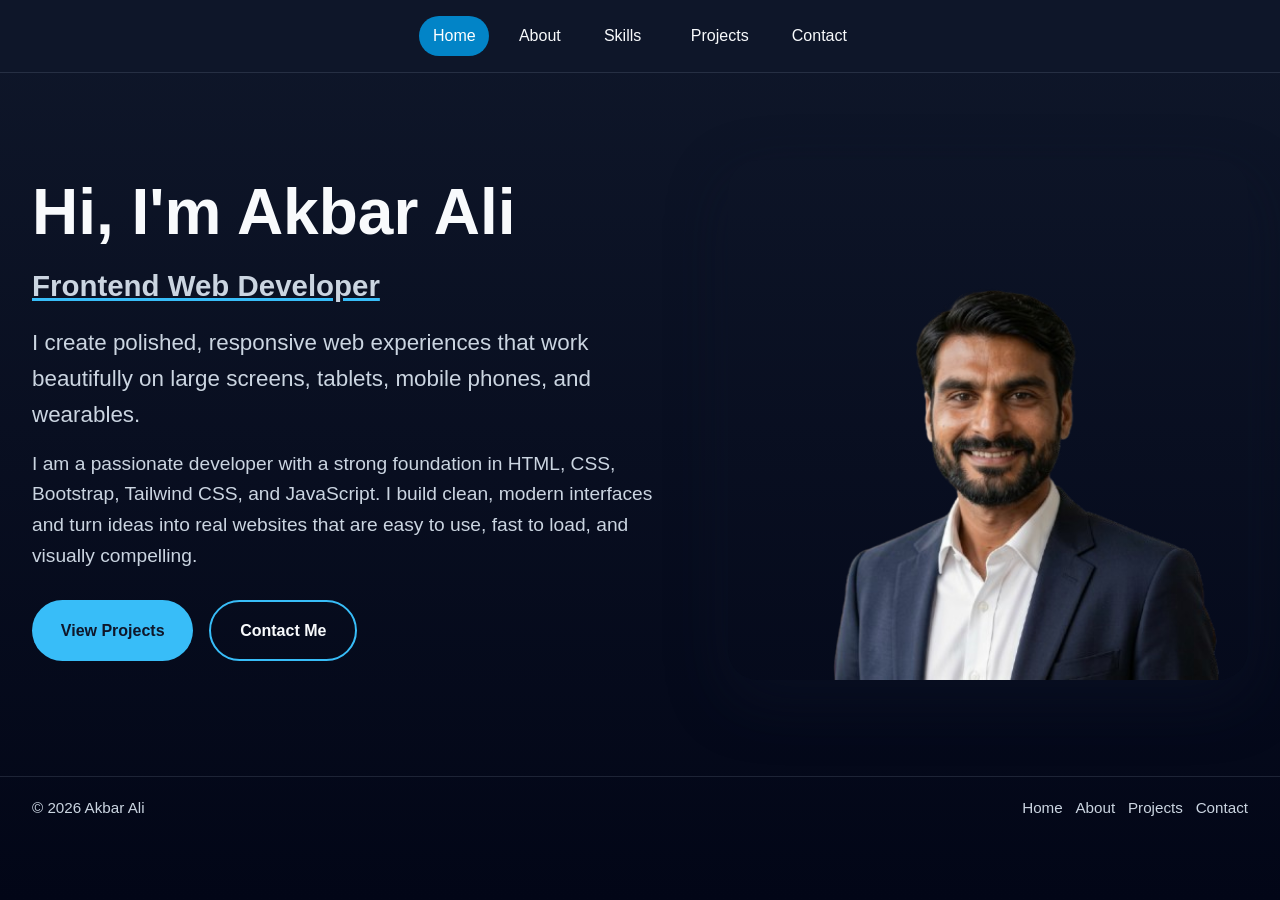
==== index.html @ f312aaf5 "first commit" ====
<!DOCTYPE html>
<html lang="en">
<head>
    <meta charset="UTF-8">
    <title>Akbar Ali | Frontend Developer</title>
    <meta name="viewport" content="width=device-width, initial-scale=1.0">
    <link rel="stylesheet" href="style.css">
</head>
<body>
    <div class="navbar">
        <ul>
            <li class="active"><a href="index.html">Home</a></li>
            <li><a href="about.html">About</a></li>

            <li class="hiden-menu1"><a href="#">Skills
                <svg xmlns="http://www.w3.org/2000/svg" viewBox="0 0 640 640"><path d="M297.4 438.6C309.9 451.1 330.2 451.1 342.7 438.6L502.7 278.6C515.2 266.1 515.2 245.8 502.7 233.3C490.2 220.8 469.9 220.8 457.4 233.3L320 370.7L182.6 233.4C170.1 220.9 149.8 220.9 137.3 233.4C124.8 245.9 124.8 266.2 137.3 278.7L297.3 438.7z"/></svg>
                <div class="my-skil">
                    <a href="">HTML</a>
                    <a href="">CSS</a>
                    <a href="">Bootstrap</a>
                    <a href="">JavaScript</a>
                </div>
            </a></li>
            
            <li><a href="myprojects.html">Projects</a></li>
            <li><a href="contact.html">Contact</a></li>
        </ul>
    </div>

    <main class="hero-section">
        <div class="left-side">
            <h1>Hi, I'm Akbar Ali</h1>
            <p class="des1">Frontend Web Developer</p>
            <p class="des2">I create polished, responsive web experiences that work beautifully on large screens, tablets, mobile phones, and wearables.</p>
            <p class="des3">I am a passionate developer with a strong foundation in HTML, CSS, Bootstrap, Tailwind CSS, and JavaScript. I build clean, modern interfaces and turn ideas into real websites that are easy to use, fast to load, and visually compelling.</p>
            <div class="btns">
                <a class="btn1" href="myprojects.html">View Projects</a>
                <a class="btn2" href="contact.html">Contact Me</a>
            </div>
        </div>

        <div class="right-side">
            <img src="1774941200616-019d42bc-8398-7a47-a957-3726817f97ca-removebg-preview.png" alt="Akbar Ali portrait">
        </div>
    </main>

    <footer>
        <div class="foter-left"><p>© 2026 Akbar Ali</p></div>
        <div class="foter-right">
            <ul>
                <li class="active"><a href="index.html">Home</a></li>
                <li><a href="about.html">About</a></li>
                <li><a href="myprojects.html">Projects</a></li>
                <li><a href="contact.html">Contact</a></li>
            </ul>
        </div>
    </footer>
</body>
</html>
---- style.css ----
﻿* {
    padding: 0;
    margin: 0;
    box-sizing: border-box;
}

body {
    background: linear-gradient(180deg, #0f172a 0%, #020617 100%);
    color: #f8fafc;
    font-family: 'Segoe UI', Tahoma, Geneva, Verdana, sans-serif;
    line-height: 1.6;
    min-height: 100vh;
}

img {
    max-width: 100%;
    display: block;
}

a {
    color: inherit;
    text-decoration: none;
}

button,
input,
textarea {
    font: inherit;
}

.navbar {
    position: fixed;
    top: 0;
    left: 0;
    width: 100%;
    z-index: 100;
    background: rgba(15, 23, 42, 0.96);
    border-bottom: 1px solid rgba(148, 163, 184, 0.18);
}

.navbar ul {
    display: flex;
    flex-wrap: wrap;
    justify-content: center;
    align-items: center;
    gap: 1rem;
    padding: 1rem 1.5rem;
    list-style: none;
}

.navbar li {
    position: relative;
}

.navbar a {
    display: inline-flex;
    align-items: center;
    gap: 0.4rem;
    color: #f8fafc;
    padding: 0.45rem 0.85rem;
    border-radius: 999px;
    transition: background 0.25s ease, color 0.25s ease, transform 0.2s ease;
    font-size: 1rem;
}

.navbar a:hover,
.navbar .active > a {
    background: #0284c7;
    color: #ffffff;
}

.my-skil {
    display: none;
    position: absolute;
    top: 100%;
    left: 0;
    margin-top: 0.6rem;
    padding: 0.75rem;
    background: rgba(15, 23, 42, 0.98);
    border: 1px solid rgba(148, 163, 184, 0.24);
    border-radius: 16px;
    flex-direction: column;
    gap: 0.4rem;
    min-width: 180px;
}

.hiden-menu1:hover .my-skil {
    display: flex;
}

.my-skil a {
    padding: 0.45rem 0.65rem;
    border-radius: 12px;
    background: rgba(255, 255, 255, 0.04);
}

.hero-section {
    display: flex;
    align-items: center;
    justify-content: space-between;
    gap: 3rem;
    max-width: 1280px;
    margin: 0 auto;
    padding: 10rem 2rem 4rem;
}

.left-side {
    width: 100%;
    max-width: 640px;
}

.left-side h1 {
    font-size: clamp(2.8rem, 5vw, 5rem);
    margin-bottom: 1rem;
    line-height: 1.05;
}

.des1,
.des2,
.des3 {
    color: #cbd5e1;
}

.des1 {
    font-size: clamp(1.3rem, 2.3vw, 2rem);
    font-weight: 700;
    text-decoration: underline 3px #38bdf8;
    margin-bottom: 1rem;
}

.des2 {
    font-size: clamp(1rem, 1.8vw, 1.4rem);
    margin-bottom: 1rem;
    max-width: 42rem;
}

.des3 {
    font-size: clamp(1rem, 1.8vw, 1.2rem);
    margin-bottom: 1.75rem;
    max-width: 42rem;
}

.btns {
    display: flex;
    flex-wrap: wrap;
    gap: 1rem;
}

.btn1,
.btn2 {
    display: inline-flex;
    justify-content: center;
    align-items: center;
    border-radius: 999px;
    padding: 1rem 1.8rem;
    font-weight: 700;
    transition: transform 0.2s ease, background 0.2s ease;
}

.btn1 {
    background: #38bdf8;
    color: #0f172a;
}

.btn2 {
    background: transparent;
    border: 2px solid #38bdf8;
    color: #f8fafc;
}

.btn1:hover,
.btn2:hover,
.send-btn:hover {
    transform: translateY(-2px);
    background: #0ea5e9;
    color: #ffffff;
}

.right-side {
    width: 100%;
    max-width: 520px;
}

.right-side img {
    border-radius: 30px;
    object-fit: cover;
    box-shadow: 0 20px 60px rgba(15, 23, 42, 0.4);
    width: 100%;
    height: auto;
}

footer {
    display: flex;
    flex-wrap: wrap;
    justify-content: space-between;
    align-items: center;
    gap: 1rem;
    padding: 1.2rem 2rem;
    margin-top: 2rem;
    border-top: 1px solid rgba(148, 163, 184, 0.18);
    color: #cbd5e1;
    font-size: 0.95rem;
}

footer ul {
    display: flex;
    flex-wrap: wrap;
    gap: 0.8rem;
    list-style: none;
}

footer a:hover {
    color: #fff;
}

.about-me {
    padding: 10rem 2rem 4rem;
    max-width: 960px;
    margin: 0 auto;
}

.about-p1 {
    font-size: clamp(1.05rem, 2vw, 1.25rem);
    max-width: 900px;
    margin: 0 auto;
}

.about-p1 span {
    display: inline-block;
    font-size: 1.35rem;
    font-weight: 700;
    color: #38bdf8;
    margin-bottom: 0.75rem;
}

.project-main-page {
    position: relative;
    margin-inline: auto;
    padding-top: 6%;
}

.items {
    display: grid;
    grid-template-columns: repeat(3, 1fr);
    gap: 1rem;
    padding: 0 2rem;
}

.img {
    height: auto;
}

.img img {
    width: 100%;
    border-radius: 20px;
}

.pro-p {
    color: #f8fafc;
    padding: 1rem;
}

.pro-p .title {
    font-size: 1.7rem;
    font-weight: 800;
    margin-bottom: 0.8rem;
}

.pro-p span {
    display: block;
    margin-block: 0.75rem;
}

.pro-p li {
    margin-bottom: 0.6rem;
    list-style: none;
}

.pro-p a {
    padding: 0.65rem 1rem;
    background: #0f172a;
    color: #f8fafc;
    border-radius: 999px;
    transition: background 0.2s ease, color 0.2s ease;
}

.pro-p a:hover {
    background: #ffffff;
    color: #0f172a;
}

.contact-page {
    padding: 10rem 2rem 4rem;
    max-width: 1100px;
    margin: 0 auto;
}

.cont-top {
    display: grid;
    grid-template-columns: 1fr 1fr;
    gap: 3rem;
    align-items: start;
}

.contact-heading {
    max-width: 540px;
}

.all-h1 {
    font-size: clamp(2rem, 3vw, 2.5rem);
    margin-bottom: 0.75rem;
    color: #ffffff;
}

.all-sub-h1 {
    font-size: clamp(1.25rem, 2vw, 1.5rem);
    margin-bottom: 0.75rem;
    color: #7dd3fc;
}

.all-para {
    font-size: 1rem;
    color: #cbd5e1;
    margin-bottom: 1.5rem;
    max-width: 100%;
}

.contact-form {
    display: flex;
    flex-direction: column;
    gap: 1rem;
}

.contact-form label {
    font-weight: 700;
}

.contact-form input,
.contact-form textarea {
    width: 100%;
    border: 1px solid rgba(148, 163, 184, 0.4);
    border-radius: 16px;
    padding: 1rem;
    background: rgba(15, 23, 42, 0.75);
    color: #f8fafc;
    outline: none;
    transition: border-color 0.2s ease;
}

.contact-form input:focus,
.contact-form textarea:focus {
    border-color: #38bdf8;
}

.contact-form textarea {
    min-height: 170px;
    resize: vertical;
}

.send-btn {
    width: fit-content;
    font-size: 1rem;
    border: 2px solid #38bdf8;
    background: #0f172a;
    color: #f8fafc;
    padding: 1rem 1.8rem;
    border-radius: 999px;
    cursor: pointer;
}

#msg {
    color: #7dd3fc;
    min-height: 1.2rem;
    margin-top: 0.5rem;
}

.cont-mid {
    margin-top: 3rem;
    display: grid;
    gap: 1rem;
}

.cont-info {
    font-size: 1rem;
    background: rgba(15, 23, 42, 0.6);
    border: 1px solid rgba(148, 163, 184, 0.25);
    border-radius: 16px;
    padding: 1rem 1.2rem;
}

@media (max-width: 1024px) {
    .hero-section {
        padding-top: 8rem;
        gap: 2rem;
    }
    .cont-top {
        grid-template-columns: 1fr;
    }
}

@media (max-width: 768px) {
    .navbar ul {
        justify-content: center;
        gap: 0.6rem;
        padding: 1rem;
    }
    .navbar a {
        font-size: 0.95rem;
        padding: 0.45rem 0.7rem;
    }
    .hero-section {
        flex-direction: column;
        padding: 9rem 1.5rem 3rem;
    }
    .right-side {
        max-width: 100%;
    }
    .btns {
        width: 100%;
        justify-content: center;
    }
    .btn1,
    .btn2 {
        width: 100%;
        justify-content: center;
    }
    .contact-page,
    .about-me {
        padding: 9rem 1.5rem 3rem;
    }
    .about-p1 {
        font-size: 1rem;
    }
    .all-para {
        font-size: 0.98rem;
    }
}

@media (max-width: 520px) {
    .navbar ul {
        /* flex-direction: column; */
        align-items: center;
    }
    .navbar a {
        width: 100%;
        justify-content: center;
    }
    .hero-section {
        padding-top: 8rem;
    }
    .left-side h1 {
        font-size: 2.6rem;
    }
    .des1,
    .des2,
    .des3 {
        font-size: 1rem;
    }
    .contact-form input,
    .contact-form textarea {
        padding: 0.9rem;
    }
    .send-btn {
        width: 100%;
    }

    .items {
        grid-template-columns: 1fr;
    }


    footer {
        flex-direction: column;
        text-align: center;
        padding: 1rem;
    }
}

@media (max-width: 360px) {
    body {
        font-size: 0.95rem;
    }
    .navbar a {
        font-size: 0.95rem;
        padding: 0.5rem 0.6rem;
    }
    .contact-page,
    .about-me {
        padding-top: 7rem;
    }
    .left-side h1 {
        font-size: 2.2rem;
    }
    .des1 {
        font-size: 1.1rem;
    }
    .des2,
    .des3 {
        font-size: 0.95rem;
    }
    .all-h1 {
        font-size: 1.9rem;
    }
    .all-sub-h1 {
        font-size: 1.1rem;
    }
}

@media (max-width: 280px) {
    .navbar a {
        font-size: 0.9rem;
        padding: 0.4rem 0.5rem;
    }
    .hero-section {
        gap: 1.2rem;
        padding-top: 6.5rem;
    }
    .left-side h1 {
        font-size: 2rem;
    }
    .des1,
    .des2,
    .des3 {
        font-size: 0.9rem;
    }
}
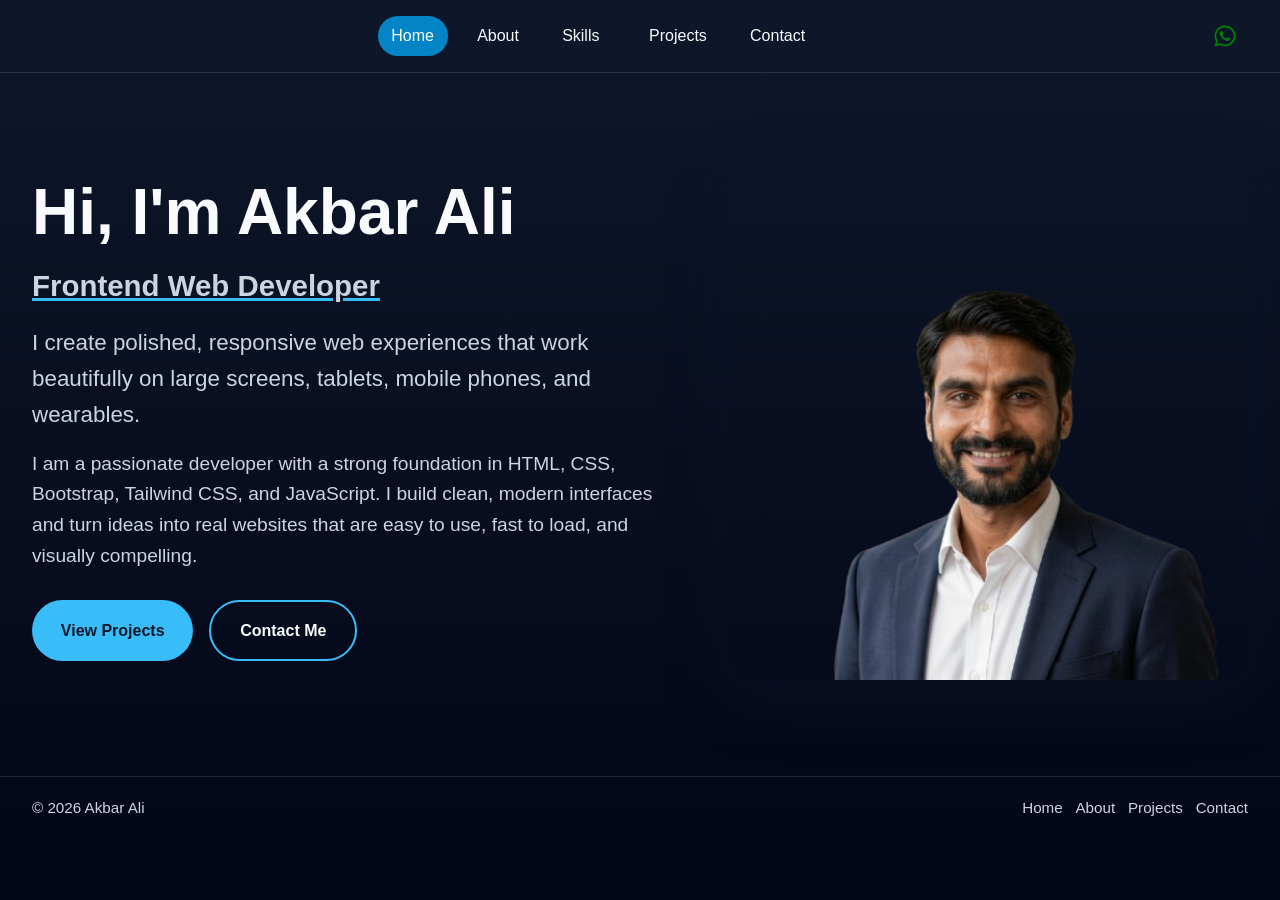
==== commit 23163a10: "update design" ====
--- a/index.html
+++ b/index.html
@@ -2,7 +2,7 @@
 <html lang="en">
 <head>
     <meta charset="UTF-8">
-    <title>Akbar Ali | Frontend Developer</title>
+    <title>Akbar Ali - Frontend Developer</title>
     <meta name="viewport" content="width=device-width, initial-scale=1.0">
     <link rel="stylesheet" href="style.css">
 </head>
@@ -25,6 +25,19 @@
             <li><a href="myprojects.html">Projects</a></li>
             <li><a href="contact.html">Contact</a></li>
         </ul>
+
+      <div class="social-icon">
+    
+    <a href="https://wa.me/923178953409" target="_blank" class="wa-container">
+        <svg class="wa" xmlns="http://www.w3.org/2000/svg" viewBox="0 0 640 640">
+            <path d="M476.9 161.1C435 119.1 379.2 96 319.9 96C197.5 96 97.9 195.6 97.9 318C97.9 357.1 108.1 395.3 127.5 429L96 544L213.7 513.1C246.1 530.8 282.6 540.1 319.8 540.1L319.9 540.1C442.2 540.1 544 440.5 544 318.1C544 258.8 518.8 203.1 476.9 161.1zM319.9 502.7C286.7 502.7 254.2 493.8 225.9 477L219.2 473L149.4 491.3L168 423.2L163.6 416.2C145.1 386.8 135.4 352.9 135.4 318C135.4 216.3 218.2 133.5 320 133.5C369.3 133.5 415.6 152.7 450.4 187.6C485.2 222.5 506.6 268.8 506.5 318.1C506.5 419.9 421.6 502.7 319.9 502.7zM421.1 364.5C415.6 361.7 388.3 348.3 383.2 346.5C378.1 344.6 374.4 343.7 370.7 349.3C367 354.9 356.4 367.3 353.1 371.1C349.9 374.8 346.6 375.3 341.1 372.5C308.5 356.2 287.1 343.4 265.6 306.5C259.9 296.7 271.3 297.4 281.9 276.2C283.7 272.5 282.8 269.3 281.4 266.5C280 263.7 268.9 236.4 264.3 225.3C259.8 214.5 255.2 216 251.8 215.8C248.6 215.6 244.9 215.6 241.2 215.6C237.5 215.6 231.5 217 226.4 222.5C221.3 228.1 207 241.5 207 268.8C207 296.1 226.9 322.5 229.6 326.2C232.4 329.9 268.7 385.9 324.4 410C359.6 425.2 373.4 426.5 391 423.9C401.7 422.3 423.8 410.5 428.4 397.5C433 384.5 433 373.4 431.6 371.1C430.3 368.6 426.6 367.2 421.1 364.5z"/>
+        </svg>
+        
+        <span class="wa-number">+92 317 8953409</span>
+    </a>
+
+</div>
+
     </div>
 
     <main class="hero-section">
--- a/style.css
+++ b/style.css
@@ -29,6 +29,8 @@
 }
 
 .navbar {
+    display: grid;
+    grid-template-columns: 1fr auto;
     position: fixed;
     top: 0;
     left: 0;
@@ -94,6 +96,57 @@
     background: rgba(255, 255, 255, 0.04);
 }
 
+
+
+
+.social-icon {
+    padding-right: 20px;
+    display: flex;
+    gap: 0.8rem;
+    align-items: center;
+}
+
+/* Main Container: Isko flex kiya taake SVG aur Number ek line me aayin */
+.wa-container {
+    display: flex;
+    align-items: center;
+    text-decoration: none;
+    cursor: pointer;
+}
+
+/* SVG Icon Styling */
+.wa {
+    display: flex;
+    fill: green;
+    width: 30px;
+    transition: transform 0.3s ease, fill 0.3s ease; 
+}
+
+.wa-number {
+    max-width: 0;  
+    opacity: 0;  
+    overflow: hidden; 
+    white-space: nowrap;
+    font-size: 14px;
+    font-weight: 600;
+    margin-left: 0;
+    transition: max-width 0.3s ease, opacity 0.3s ease, margin-left 0.3s ease;
+}
+
+
+.wa-container:hover .wa {
+    fill: green; 
+    transform: translateX(-6px); 
+}
+
+.wa-container:hover .wa-number {
+    max-width: 180px;    
+    opacity: 1;        
+    margin-left: 4px;   
+}
+
+
+
 .hero-section {
     display: flex;
     align-items: center;
@@ -244,6 +297,7 @@
     grid-template-columns: repeat(3, 1fr);
     gap: 1rem;
     padding: 0 2rem;
+    margin-top: 3rem;
 }
 
 .img {
@@ -396,6 +450,7 @@
     .cont-top {
         grid-template-columns: 1fr;
     }
+    
 }
 
 @media (max-width: 768px) {
@@ -427,12 +482,23 @@
     .contact-page,
     .about-me {
         padding: 9rem 1.5rem 3rem;
+        margin-top: 2rem;
     }
     .about-p1 {
         font-size: 1rem;
     }
     .all-para {
         font-size: 0.98rem;
+    }
+
+    
+}
+
+
+@media (max-width: 600px){
+        .items {
+        margin-top: 8rem;
+        grid-template-columns: repeat(2, 1fr);
     }
 }
 
@@ -464,7 +530,12 @@
         width: 100%;
     }
 
+    .about-me {
+        margin-top: 2rem;
+    }
+
     .items {
+        margin-top: 8rem;
         grid-template-columns: 1fr;
     }
 
@@ -504,6 +575,11 @@
     .all-sub-h1 {
         font-size: 1.1rem;
     }
+    
+
+    .about-me {
+        margin-top: 3rem;
+    }
 }
 
 @media (max-width: 280px) {
@@ -523,4 +599,8 @@
     .des3 {
         font-size: 0.9rem;
     }
-}
+
+    .about-me{
+        margin-top: 4rem;
+    }
+}
